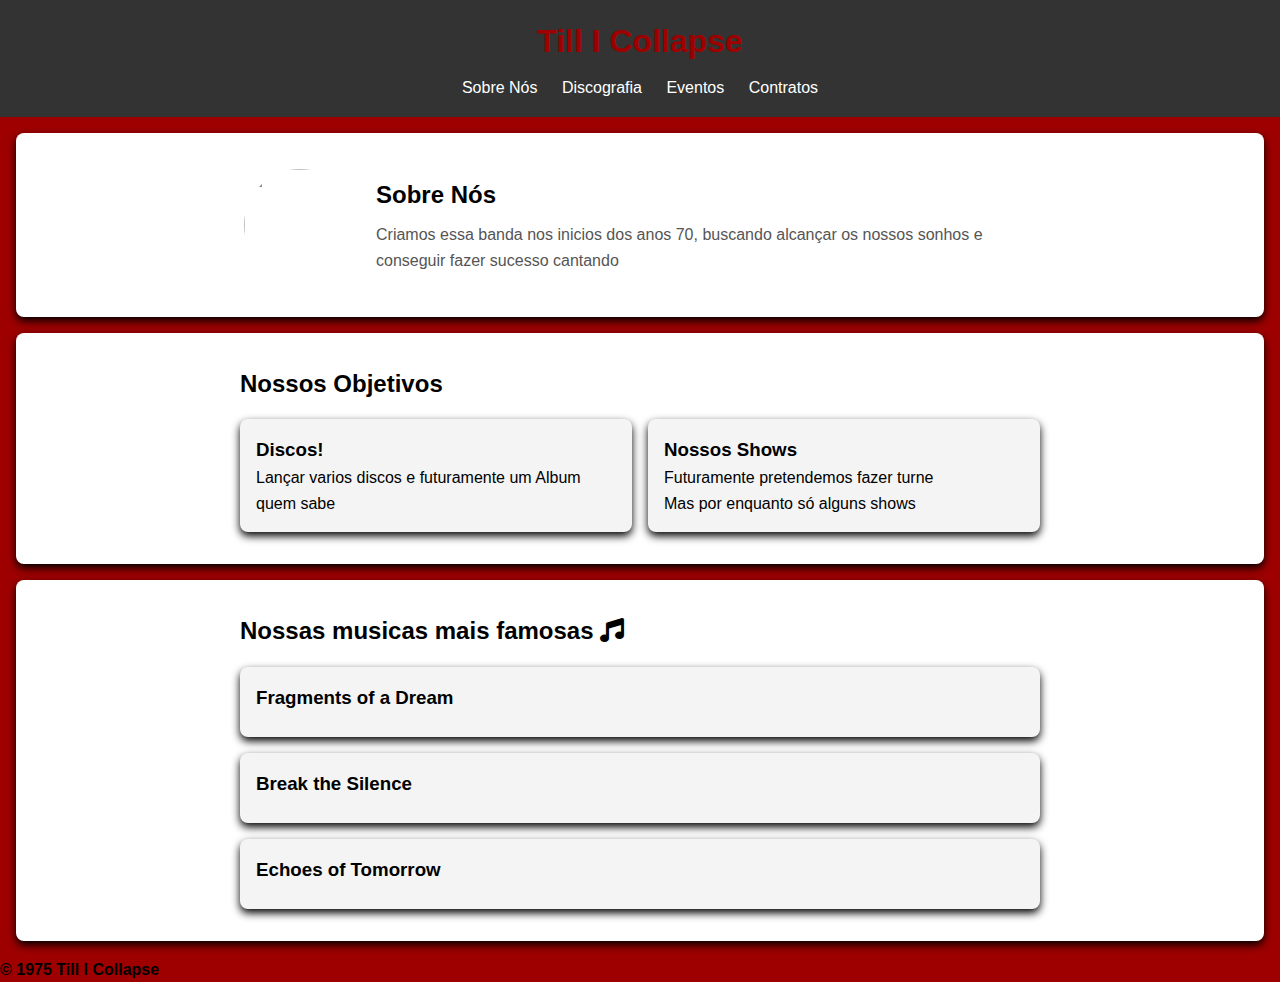
==== index.html @ 940b1463 "Add files via upload" ====
<!DOCTYPE html>
<html lang="en">
<head>
    <meta charset="UTF-8">
    <meta name="viewport" content="width=device-width, initial-scale=1.0">
    <title>Till I Collapse</title>
    <link rel = "stylesheet" href = "styles.css">
    <link rel = "stylesheet" href = "https://cdnjs.cloudflare.com/ajax/libs/font-awesome/6.0.0-beta3/css/all.min.css">
</head>
<body>
    <header>
        <h1>Till I Collapse</h1>
        <nav>
            <ul>
                <li><a href = "Sobre Nós.html">Sobre Nós</a></li>
                <li><a href = "Discografia.html"> Discografia</a></li>
                <li><a href = "Eventos.html">Eventos</a></li>
                <li><a href = "Contratos.html">Contratos</a></li>
            </ul>
        </nav>
    </header>

    <section id = "sobre">
        <div class = "container">
        <div class = "sobre-mim">
            <img src = "imagens/Capturar.PNG" CLASS="FOTO-PERFIL">
            <div class = "sobre-informacoes">
                <h2>Sobre Nós</h2>
                <p>Criamos essa banda nos inicios dos anos 70, buscando alcançar os nossos sonhos e conseguir fazer sucesso cantando</p>
            </div>
        </div>
    </section>

    <section id = "projetos">
        <div class = "container">
            <h2>Nossos Objetivos</h2>
            <div class = "cards">
                <div class = "card">
                    <h3>Discos!</h3>
                    <p>Lançar varios discos e futuramente um Album quem sabe</p>
                    </div>
                    <div class = "card">
                    <h3>Nossos Shows</h3>
                <p>Futuramente pretendemos fazer turne</p>
                <p>Mas por enquanto só alguns shows</p>
                </div>
            </div>
        </div>
    </section>

    <section id = "hobbies">
        <div class = "container">
            <h2>Nossas musicas mais famosas  <i class = "fas fa-music"></i></h2>
            <div class = "hobbies">
                <div class = "hobby">
                    <h3>Fragments of a Dream</h3>
                </div>
                <div class = "hobby">
                    <h3>Break the Silence</h3>
                </div>
                <div class=" hobby">
                    <h3>Echoes of Tomorrow</h3>
                </div>
                </div>
            </div>
        </div>
    </section>
    <footer>
        <p><b>&copy; 1975 Till I Collapse</b></p>
    </footer>
</body>
</html>
---- styles.css ----
* {
    MARGIN: 0;
    PADDING: 0;
    BOX-SIZING: BORDER-BOX;
}
BODY{
    FONT-FAMILY: ARIAL, SANS-SERIF;
    LINE-HEIGHT: 1.6;
    BACKGROUND: #9e0000;
}
HEADER{
    BACKGROUND: #333;
    COLOR:#9e0000;
    PADDING: 1REM 0;
    TEXT-ALIGN: CENTER;
}
HEADER H1{
    MARGIN-BOTTOM: 0.5REM; 
}
NAR UL {
    LIST-STYLE: NONE;
    PADDING: 0;
}
NAV UL LI{
    DISPLAY: INLINE;
    MARGIN: 0 10PX;
}
NAV UL LI A{
    COLOR: #FFF;
    text-decoration: NONE;
    transition: COLOR 0.3S EASE;
}
NAV UL LI A:HOVER{
    COLOR: rgb(146, 141, 139);
    CURSOR: POINTER;
}
SECTION{
    PADDING: 2REM;
    MARGIN: 1REM;
    BACKGROUND: #ffF;
    BORDER-RADIUS: 8PX;
    BOX-SHADOW: 0 4PX 8PX BLACK;
}
.container{
    MAX-WIDTH: 800PX;
    MARGIN: 0 AUTO;
}
H2{
    MARGIN-BOTTOM: 1REM;
}
.sobre-mim{
    DISPLAY: FLEX;
    ALIGN-ITEMS: CENTER;
    GAP: 1REM;
}
.FOTO-PERFIL{
    WIDTH: 120PX;
    HEIGHT: 120PX;
    BORDER-RADIUS: 50%;
    OBJECT-FIT: COVER;
    BORDER: 4PX SOLID rgba(247, 247, 247, 0);
}
.sobre-informacoes{
    flex: 1;
}
.sobre-informacoes h2{
    margin-bottom: 0.5rem;
}
.sobre-informacoes p{
    font-size: 1rem;
    color: #555
}
.cards{
    display: flex;
    gap: 1rem;
}
.card{
    background: #f4f4f4;
    border-radius: 8px;
    padding: 1rem;
    width: 100%;
    box-shadow: 0 4px 8px black;
    transition: transform 0,3s ease, box shadow 0.3 ease;
}
.card:hover{
    transform: scale(1.05);
    box-shadow: 0 8px 16px black;
}
.hobbies{
    display: flex;
    flex-direction: column;
    gap: 1rem;
}
.hobby{
    display: flex;
    align-items: center;
    background: #f4f4f4;
    border-radius: 8px;
    padding: 1rem;
    box-shadow: 0 4px 8px black;
    gap: 1rem;
}
.hobby i{
    font-size: 2rem;
    color: #333;
}
.hobby h3{
    margin-bottom: 0.5rem;
}
.hobby p{
    color: #555;
}
form{
    display: grid;
    gap: 1rem;
}
label{
    font-weight: bold;
}
input, textarea{
    width: 100%;
    padding: 0.5rem;
    border: 1px solid #ddd;
    border-radius: 4px;
}
button{
    background: #333;
    color: #fff;
    border: none;
    padding: 0.7rem;
    border-radius: 4px;
    cursor: pointer;
    transition: background 0.3s ease;
}
button:hover{
    background: rgb(146, 141, 139);
}
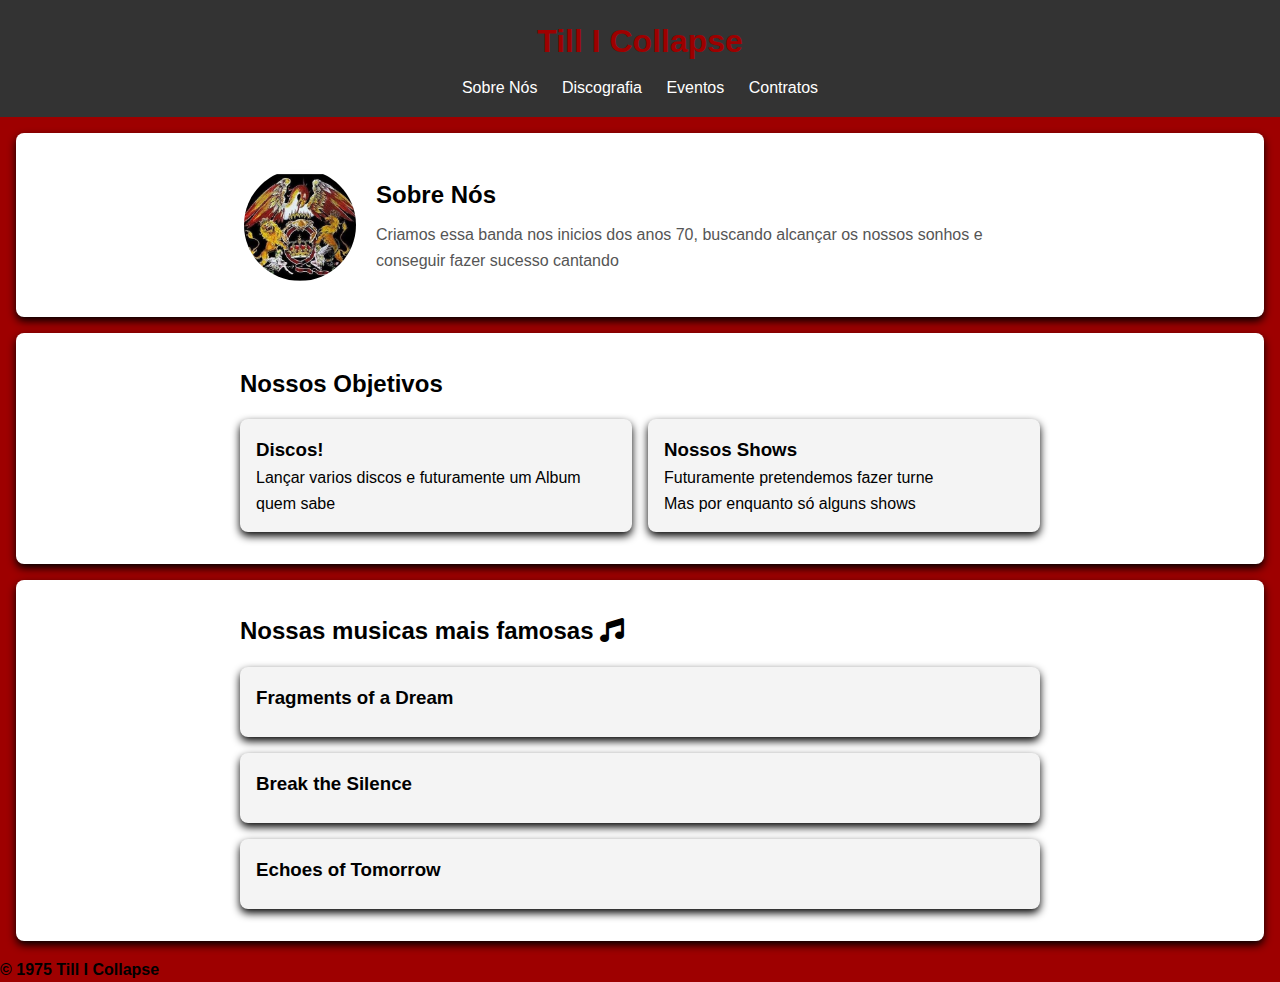
==== commit cc4384a1: "up" ====
--- a/index.html
+++ b/index.html
@@ -23,7 +23,7 @@
     <section id = "sobre">
         <div class = "container">
         <div class = "sobre-mim">
-            <img src = "imagens/Capturar.PNG" CLASS="FOTO-PERFIL">
+            <img src = "Capturar.PNG" CLASS="FOTO-PERFIL">
             <div class = "sobre-informacoes">
                 <h2>Sobre Nós</h2>
                 <p>Criamos essa banda nos inicios dos anos 70, buscando alcançar os nossos sonhos e conseguir fazer sucesso cantando</p>
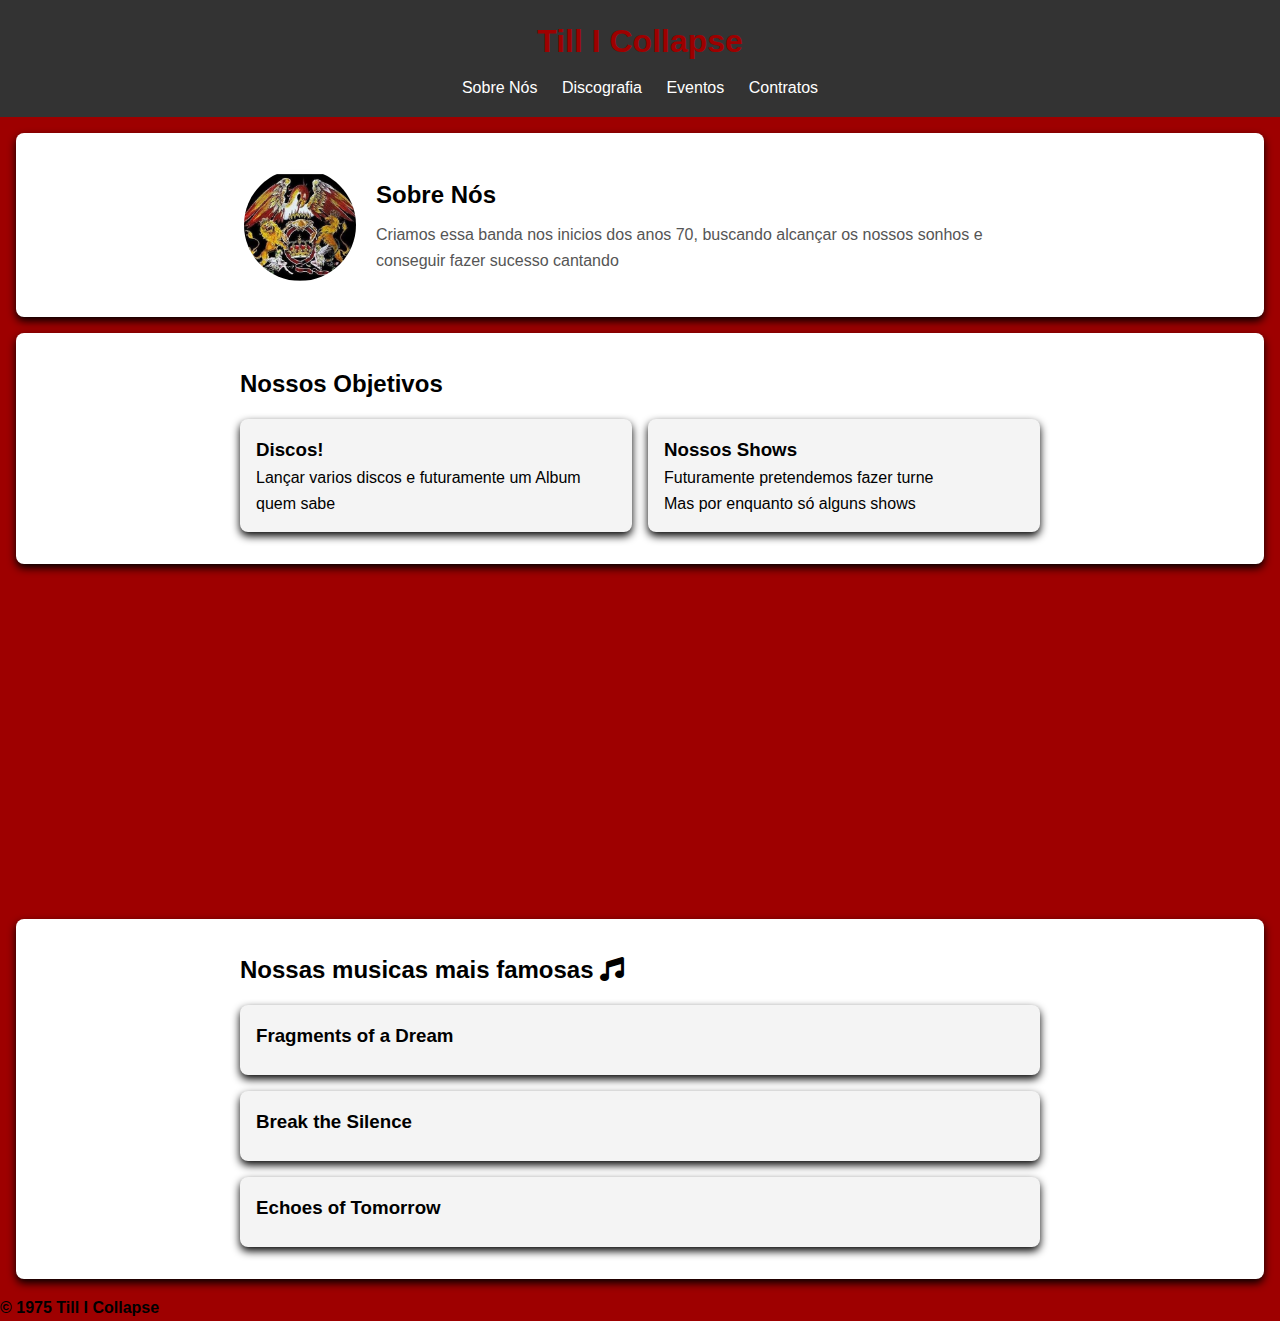
==== commit 8fd1c2c2: "Update index.html" ====
--- a/index.html
+++ b/index.html
@@ -23,7 +23,7 @@
     <section id = "sobre">
         <div class = "container">
         <div class = "sobre-mim">
-            <img src = "Capturar.PNG" CLASS="FOTO-PERFIL">
+            <img src = "imagens/Capturar.PNG" CLASS="FOTO-PERFIL">
             <div class = "sobre-informacoes">
                 <h2>Sobre Nós</h2>
                 <p>Criamos essa banda nos inicios dos anos 70, buscando alcançar os nossos sonhos e conseguir fazer sucesso cantando</p>
@@ -48,6 +48,12 @@
         </div>
     </section>
 
+    <div class="youtube-video-section">
+        <div class="youtube-video-container">
+            <iframe width="560" height="315" src="https://www.youtube.com/embed/Dy9t9fP7Cvs?si=C6X98SkgjBnjLCbQ" title="YouTube video player" frameborder="0" allow="accelerometer; autoplay; clipboard-write; encrypted-media; gyroscope; picture-in-picture; web-share" referrerpolicy="strict-origin-when-cross-origin" allowfullscreen></iframe>
+        </div>
+    </div>
+
     <section id = "hobbies">
         <div class = "container">
             <h2>Nossas musicas mais famosas  <i class = "fas fa-music"></i></h2>
@@ -69,4 +75,4 @@
         <p><b>&copy; 1975 Till I Collapse</b></p>
     </footer>
 </body>
-</html>+</html>
